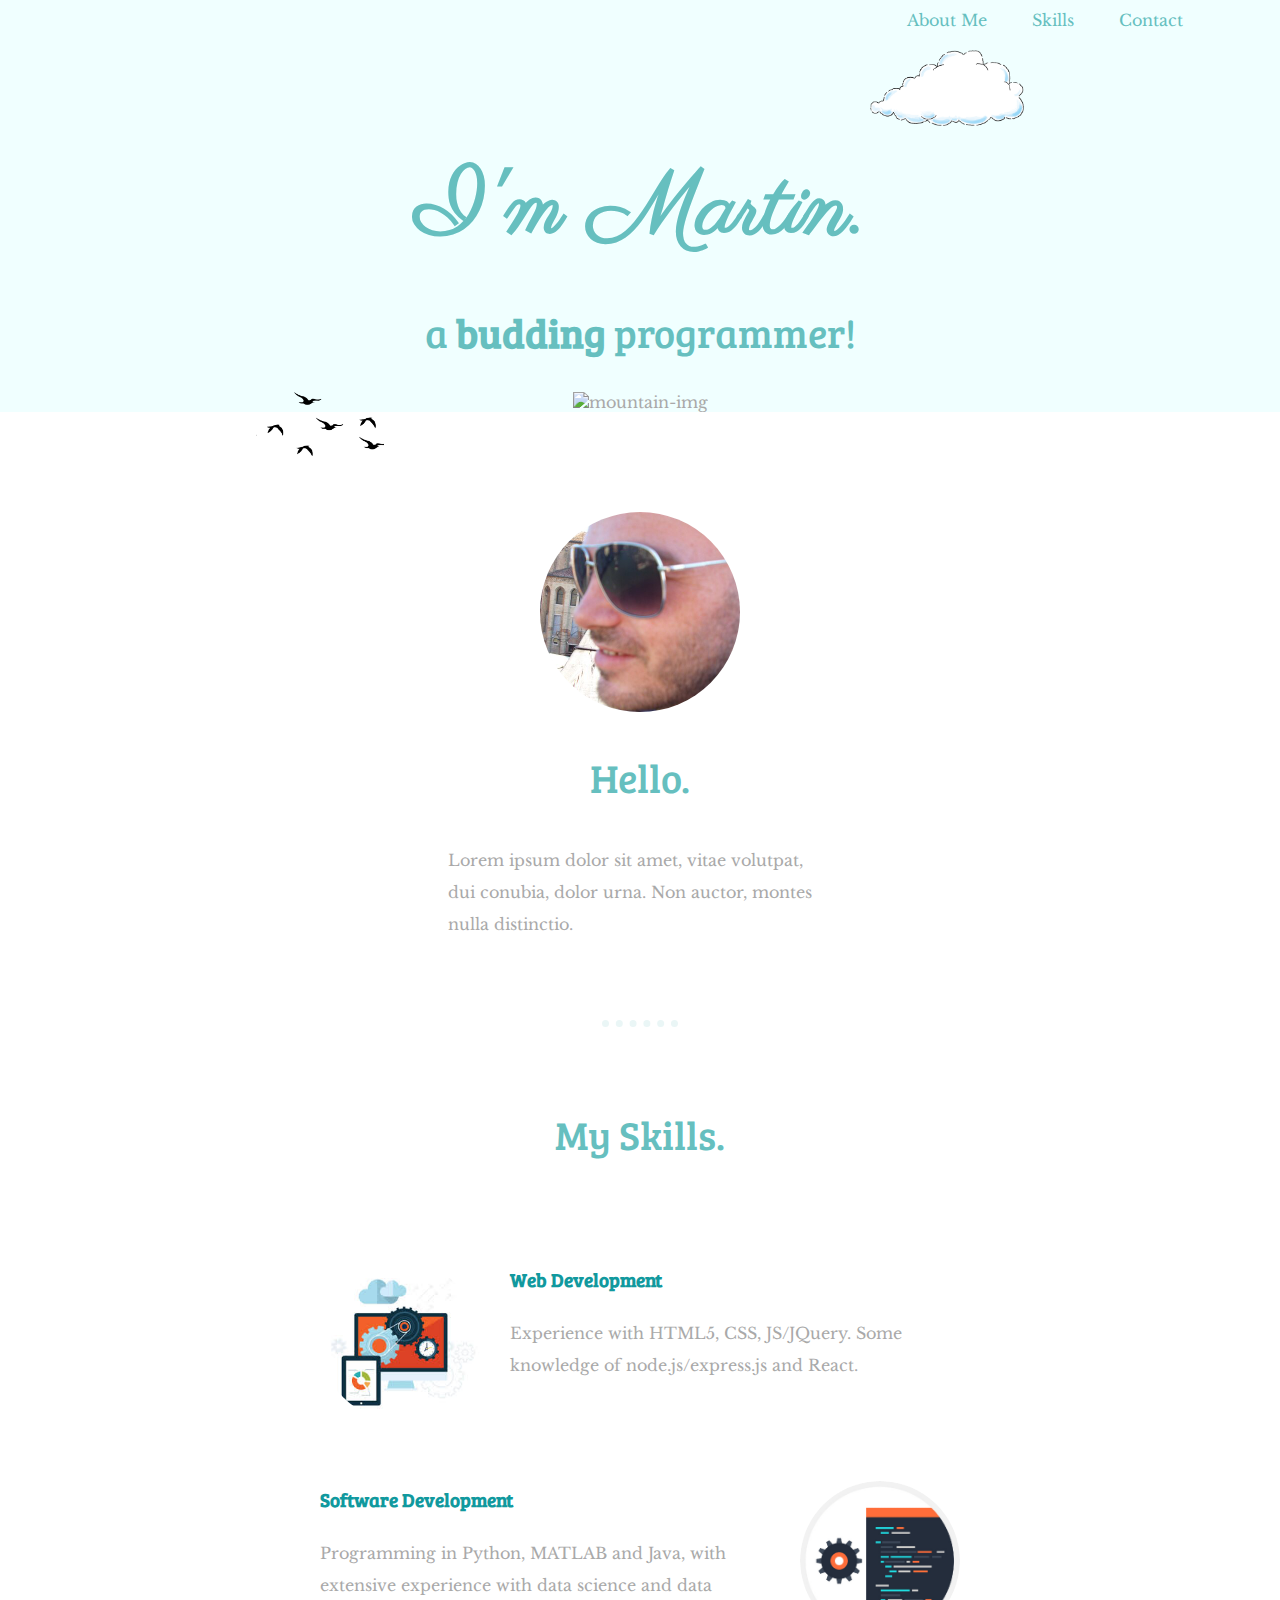
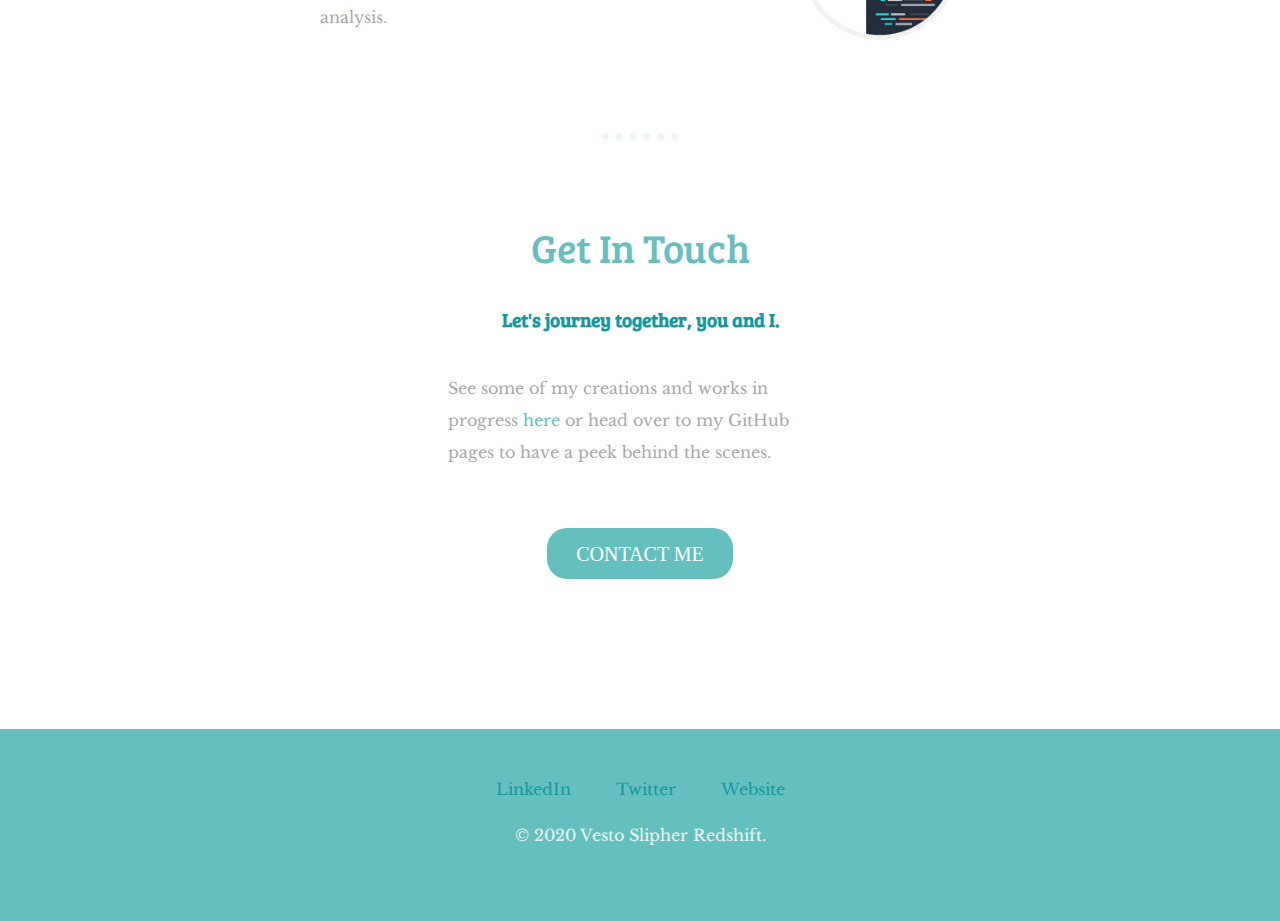
==== index.html @ 7022a762 "Add files via upload" ====
<!DOCTYPE html>
<html lang="en" dir="ltr">

<head>
  <meta charset="utf-8">
  <title>Martin's Lab</title>
  <link rel="stylesheet" href="css/styles.css">
  <link rel="icon" href="favicon.ico">
  <link href="https://fonts.googleapis.com/css2?family=Bree+Serif&family=Libre+Baskerville&family=Parisienne&display=swap" rel="stylesheet">
</head>

<body>
  <div class="top-container">
    <div class="navbar">
      <a href="#profile">About Me</a>
      <a href="#skills">Skills</a>
      <a href="#contact-me">Contact</a></div>
    <img class="top-cloud" src="Images/w_cloud.png" alt="cloud-img">
    <h1>I'm Martin.</h1>
    <h2> a <span><strong>budding</strong></span> programmer!</h2>
    <img class="bottom-cloud" src="Images/birds.png" alt="cloud-img">
    <img class="tree" src="Images/green-tree.png" alt="mountain-img">
  </div>
  <div class="middle-container">
    <div id="profile">
      <img class="circ" src="Images/profile.jpeg" alt="profile-img">
      <h2>Hello.</h2>
      <p class="intro">Lorem ipsum dolor sit amet, vitae volutpat, dui conubia, dolor urna. Non auctor, montes nulla distinctio.</p>
    </div>
    <hr>
    <div id="skills">
      <h2>My Skills.</h2>
      <div class="skill-row">
        <img class="chill" src="Images/web.jpg" alt="">
        <h3>Web Development</h3>
        <p>Experience with HTML5, CSS, JS/JQuery. Some knowledge of node.js/express.js and React.</p>
      </div>
      <div class="skill-row">
        <img class="comp" src="Images/code.png" alt="">
        <h3>Software Development</h3>
        <p>Programming in Python, MATLAB and Java, with extensive experience with data science and data analysis.</p>
      </div>
    </div>
    <hr>
    <div id="contact-me">
      <h2>Get In Touch</h2>
      <h3>Let's journey together, you and I.</h3>
      <p class="intro">See some of my creations and works in progress <a class="website" href="">here</a> or head over to my GitHub pages to have a peek behind the scenes.</p>
      <a class="btn" href="mailto:vsredshift@gmail.com">CONTACT ME</a>
    </div>
  </div>


  <div class="bottom-container">
    <a class="footer-link" href="https://www.linkedin.com/">LinkedIn</a>
    <a class="footer-link" href="https://twitter.com/">Twitter</a>
    <a class="footer-link" href="https://www.appbrewery.co/">Website</a>
    <p class="footer">© 2020 Vesto Slipher Redshift.</p>
  </div>

</body>

</html>
---- css/styles.css ----
body {
  color: #40514E;
  margin: 0;
  text-align: center;
  font-family: 'Libre Baskerville', serif;
  color: darkgrey;
}

h1 {
  color: #66BFBF;
  font-size: 5.63rem;
  margin: 50px auto 0 auto;
  font-family: 'Parisienne', cursive;
}

h2 {
  color: #66BFBF;
  font-family: 'Bree Serif', serif;
  font-size: 2.5rem;
  font-weight: normal;
}

h3 {
  color: #11999E;
  font-family: 'Bree Serif', serif;
}

a {
  text-decoration: none;
  color:  #66BFBF;
  font-family: 'Libre Baskerville', serif;
}

p {
  line-height: 2;
}
hr {
  border-style: none;
  border-top-style: dotted;
  border-color: #EAF6F6;
  border-width: 7.5px;
  height: 0;
  margin: 80px auto;
  width: 6%;
}

.btn {
   border-radius: 20px;
   height: 0;
   line-height: 0;
   color: #FFFFFF;
   font-family: serif;
   width: 135px;
   font-size: 20px;
   font-weight: 100;
   padding: 2%;
   background-color: #66BFBF;
   text-decoration: none;
   display: inline-block;
   cursor: pointer;
   text-align: center;
   margin-bottom: 50PX;
}

.btn:hover {
  opacity: 60%;
}

.navbar {
  position: absolute;
  right: 6%;
  top: 10px;
}
.navbar a {
  padding: 20px;
}

.navbar a:hover {
  color: grey;
}

.top-container {
  /*background-color: #EAF6F6;*/
  background-color: azure;
  margin-left: 0;
  margin-top: 0;
  margin-right: 0;
  padding-top: 100px;
  position: relative;
}

.middle-container {
  margin: 100px 0;
}

.bottom-container {
  background-color: #66BFBF;
  margin-top: 50px;
  padding-top: 50px;
  padding-bottom: 50px;
}

.footer-link {
  color: #11999E;
  margin: 20px 20px;
  text-decoration: none;
}

.footer {
  color: #EAF6F6;
  margin: 20px auto;
}

.tree {
  width: 20%;

}

.bottom-cloud {
  position: absolute;
  left: 20%;
  width: 10%;
}

.top-cloud {
  position: absolute;
  right: 20%;
  top: 50px;
  width: 12%;
}

.circ {
  border-radius: 100%;
  width: 200px;
}

.chill {
  border-radius: 100%;
  float: left;
  margin-right: 30px;
  width: 25%;
}

.comp {
  border-radius: 100%;
  float: right;
  margin-left: 30px;
  width: 25%;
}

.intro {
  margin: 40px auto 60px;
  text-align: left;
  width: 30%;
}

.skill-row {
  line-height: 2;
  margin: 100px auto;
  text-align: left;
  width: 50%;
}
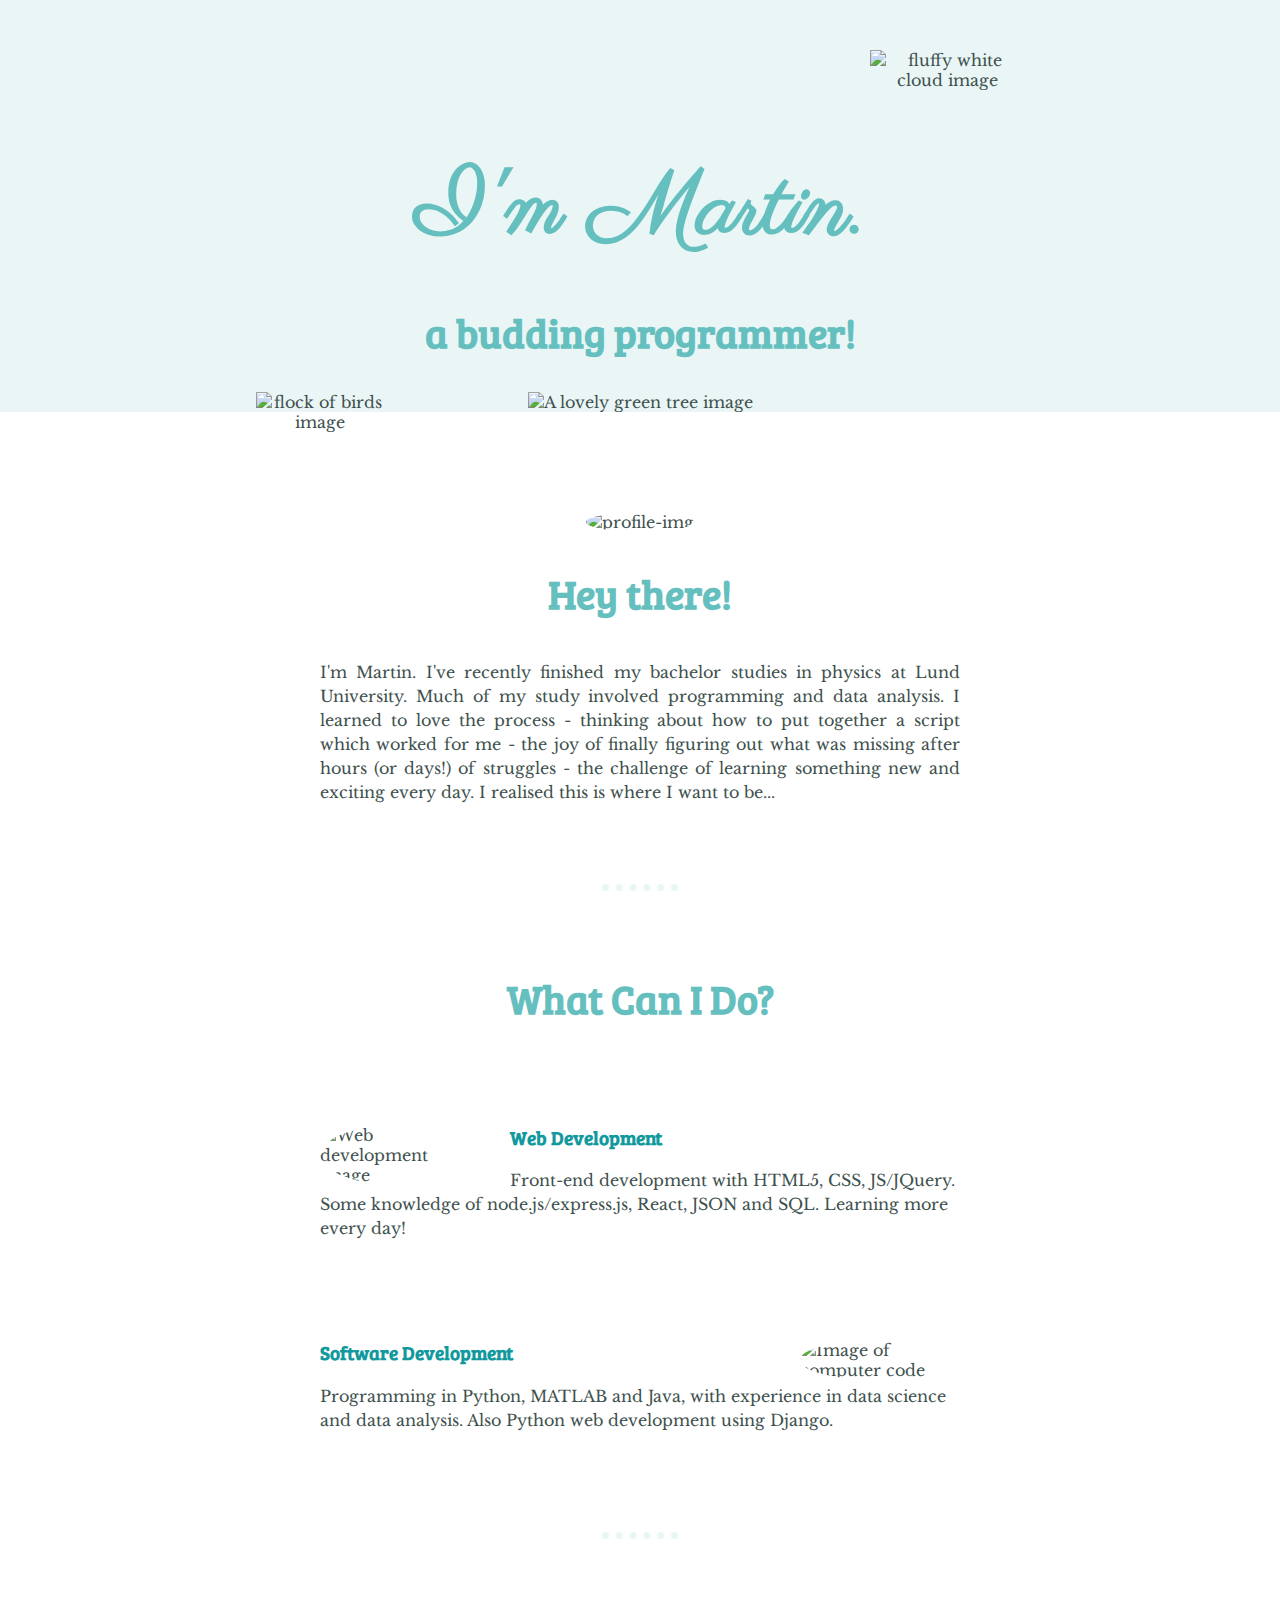
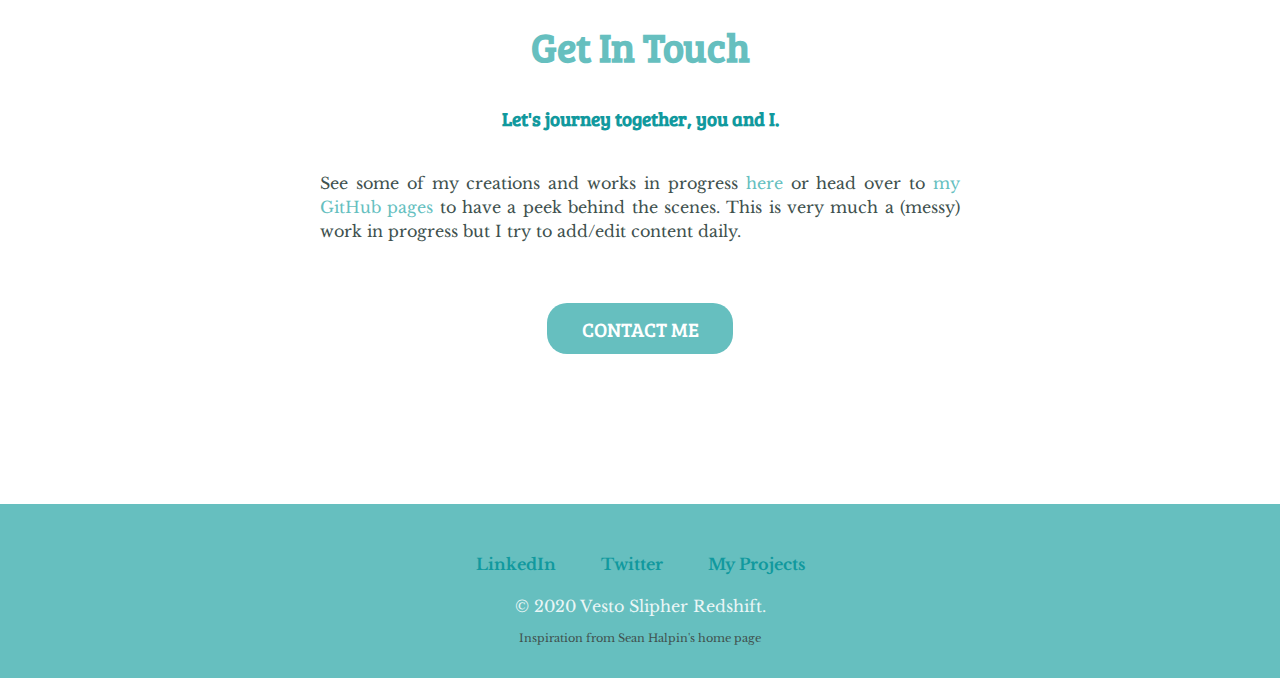
==== commit bc234ac4: "Updated index.html and css" ====
--- a/index.html
+++ b/index.html
@@ -2,60 +2,82 @@
 <html lang="en" dir="ltr">
 
 <head>
+  <meta name="viewport" content="width=device-width, initial-scale=1.0">
   <meta charset="utf-8">
   <title>Martin's Lab</title>
+  <link rel="icon" href="favicon.ico">
+
+  <!-- Styles -->
   <link rel="stylesheet" href="css/styles.css">
-  <link rel="icon" href="favicon.ico">
   <link href="https://fonts.googleapis.com/css2?family=Bree+Serif&family=Libre+Baskerville&family=Parisienne&display=swap" rel="stylesheet">
+
+  <!-- Font Awesome -->
+  <script src="https://kit.fontawesome.com/97c1963ab0.js" crossorigin="anonymous"></script>
 </head>
 
 <body>
   <div class="top-container">
-    <div class="navbar">
-      <a href="#profile">About Me</a>
-      <a href="#skills">Skills</a>
-      <a href="#contact-me">Contact</a></div>
-    <img class="top-cloud" src="Images/w_cloud.png" alt="cloud-img">
+    <img class="top-cloud" src="images/w_cloud.png" alt="fluffy white cloud image">
     <h1>I'm Martin.</h1>
     <h2> a <span><strong>budding</strong></span> programmer!</h2>
-    <img class="bottom-cloud" src="Images/birds.png" alt="cloud-img">
-    <img class="tree" src="Images/green-tree.png" alt="mountain-img">
+    <img class="birds" src="images/birds.png" alt="flock of birds image">
+    <img class="tree" src="images/green-tree.png" alt="A lovely green tree image">
   </div>
+
   <div class="middle-container">
     <div id="profile">
-      <img class="circ" src="Images/profile.jpeg" alt="profile-img">
-      <h2>Hello.</h2>
-      <p class="intro">Lorem ipsum dolor sit amet, vitae volutpat, dui conubia, dolor urna. Non auctor, montes nulla distinctio.</p>
+      <img class="circ" src="images/profile.jpeg" alt="profile-img">
+      <h2>Hey there!</h2>
+      <p class="text">I'm Martin. I've recently finished my bachelor studies in
+        physics at Lund University. Much of my study involved programming and
+        data analysis. I learned to love the process - thinking about how to put
+        together a script which worked for me - the joy of finally figuring out what
+        was missing after hours (or days!) of struggles - the challenge of learning
+        something new and exciting every day. I realised this is where I want to be... </p>
     </div>
+
     <hr>
+
     <div id="skills">
-      <h2>My Skills.</h2>
+      <h2>What Can I Do?</h2>
+
       <div class="skill-row">
-        <img class="chill" src="Images/web.jpg" alt="">
+        <img class="skills-images development" src="images/web.jpg" alt="Web development image">
         <h3>Web Development</h3>
-        <p>Experience with HTML5, CSS, JS/JQuery. Some knowledge of node.js/express.js and React.</p>
+        <p class="web-dev">Front-end development with HTML5, CSS, JS/JQuery. Some knowledge of
+          node.js/express.js, React, JSON and SQL. Learning more every day!</p>
       </div>
+
       <div class="skill-row">
-        <img class="comp" src="Images/code.png" alt="">
+        <img class="skills-images code" src="images/code.png" alt="Image of computer code">
         <h3>Software Development</h3>
-        <p>Programming in Python, MATLAB and Java, with extensive experience with data science and data analysis.</p>
+        <p>Programming in Python, MATLAB and Java, with experience in
+          data science and data analysis. Also Python web development using Django.</p>
       </div>
+
     </div>
+
     <hr>
+
     <div id="contact-me">
       <h2>Get In Touch</h2>
       <h3>Let's journey together, you and I.</h3>
-      <p class="intro">See some of my creations and works in progress <a class="website" href="">here</a> or head over to my GitHub pages to have a peek behind the scenes.</p>
-      <a class="btn" href="mailto:vsredshift@gmail.com">CONTACT ME</a>
+      <p class="text">See some of my creations and works in progress
+        <a class="website" href="projects.html">here</a>
+        or head over to <a class="website" target="_blank" href="https://github.com/vsredshift">my GitHub pages</a>
+        <i class="fas fa-external-link-alt external-link"></i> to have a peek behind the scenes. This is very much a (messy) work in progress but
+        I try to add/edit content daily.</p>
+      <a class="button" href="mailto:vsredshift@gmail.com">CONTACT ME</a>
     </div>
   </div>
 
 
   <div class="bottom-container">
-    <a class="footer-link" href="https://www.linkedin.com/">LinkedIn</a>
-    <a class="footer-link" href="https://twitter.com/">Twitter</a>
-    <a class="footer-link" href="https://www.appbrewery.co/">Website</a>
+    <a class="footer-link" href="https://www.linkedin.com/in/vsredshift">LinkedIn</a>
+    <a class="footer-link" href="https://twitter.com/VestoSlipherRed">Twitter</a>
+    <a class="footer-link" href="projects.html">My Projects</a>
     <p class="footer">© 2020 Vesto Slipher Redshift.</p>
+    <p class="attribution">Inspiration from Sean Halpin's <a class="attribution" target="_blank" href="http://seanhalpin.io/">home page</a></p>
   </div>
 
 </body>
--- a/css/styles.css
+++ b/css/styles.css
@@ -1,9 +1,8 @@
 body {
   color: #40514E;
+  font-family: 'Libre Baskerville', serif;
   margin: 0;
   text-align: center;
-  font-family: 'Libre Baskerville', serif;
-  color: darkgrey;
 }
 
 h1 {
@@ -17,7 +16,6 @@
   color: #66BFBF;
   font-family: 'Bree Serif', serif;
   font-size: 2.5rem;
-  font-weight: normal;
 }
 
 h3 {
@@ -25,15 +23,11 @@
   font-family: 'Bree Serif', serif;
 }
 
-a {
-  text-decoration: none;
-  color:  #66BFBF;
-  font-family: 'Libre Baskerville', serif;
+p {
+  line-height: 1.5;
 }
 
-p {
-  line-height: 2;
-}
+
 hr {
   border-style: none;
   border-top-style: dotted;
@@ -44,47 +38,11 @@
   width: 6%;
 }
 
-.btn {
-   border-radius: 20px;
-   height: 0;
-   line-height: 0;
-   color: #FFFFFF;
-   font-family: serif;
-   width: 135px;
-   font-size: 20px;
-   font-weight: 100;
-   padding: 2%;
-   background-color: #66BFBF;
-   text-decoration: none;
-   display: inline-block;
-   cursor: pointer;
-   text-align: center;
-   margin-bottom: 50PX;
-}
 
-.btn:hover {
-  opacity: 60%;
-}
-
-.navbar {
-  position: absolute;
-  right: 6%;
-  top: 10px;
-}
-.navbar a {
-  padding: 20px;
-}
-
-.navbar a:hover {
-  color: grey;
-}
+/* Containers */
 
 .top-container {
-  /*background-color: #EAF6F6;*/
-  background-color: azure;
-  margin-left: 0;
-  margin-top: 0;
-  margin-right: 0;
+  background-color: #EAF6F6;
   padding-top: 100px;
   position: relative;
 }
@@ -97,26 +55,17 @@
   background-color: #66BFBF;
   margin-top: 50px;
   padding-top: 50px;
-  padding-bottom: 50px;
+  padding-bottom: 20px;
 }
 
-.footer-link {
-  color: #11999E;
-  margin: 20px 20px;
-  text-decoration: none;
-}
 
-.footer {
-  color: #EAF6F6;
-  margin: 20px auto;
-}
+/* Top Container */
 
 .tree {
   width: 20%;
-
 }
 
-.bottom-cloud {
+.birds {
   position: absolute;
   left: 20%;
   width: 10%;
@@ -129,34 +78,121 @@
   width: 12%;
 }
 
-.circ {
-  border-radius: 100%;
-  width: 200px;
-}
 
-.chill {
-  border-radius: 100%;
-  float: left;
-  margin-right: 30px;
-  width: 25%;
-}
-
-.comp {
-  border-radius: 100%;
-  float: right;
-  margin-left: 30px;
-  width: 25%;
-}
-
-.intro {
-  margin: 40px auto 60px;
-  text-align: left;
-  width: 30%;
-}
+/* Middle Container */
 
 .skill-row {
-  line-height: 2;
   margin: 100px auto;
   text-align: left;
   width: 50%;
 }
+
+.circ {
+  border-radius: 100%;
+  width: 168px;
+}
+
+.skills-images {
+  border-radius: 100%;
+  width: 25%;
+}
+
+.development {
+  float: left;
+  margin-right: 30px;
+}
+
+.code {
+  float: right;
+  margin-left: 30px;
+}
+
+.text {
+  margin: 40px auto 60px;
+  text-align: justify;
+  width: 50%;
+}
+
+.website {
+  text-decoration: none;
+  color: #66BFBF;
+}
+
+.website:hover {
+  color: #11999E;
+}
+
+.external-link {
+  position: relative;
+  bottom: 0.3rem;
+  right: 0.3rem;
+  color: #66BFBF;
+}
+
+.button {
+  background-color: #66BFBF;
+  border-radius: 20px;
+  color: #FFFFFF;
+  cursor: pointer;
+  display: inline-block;
+  font-family: 'Bree Serif', serif;
+  font-size: 20px;
+  line-height: 0;
+  margin-bottom: 50PX;
+  padding: 2%;
+  text-decoration: none;
+  width: 135px;
+}
+
+.btn:hover {
+  opacity: .60;
+}
+
+/* Footer */
+
+.footer-link {
+  color: #11999E;
+  font-weight: bold;
+  margin: 20px;
+  text-decoration: none;
+}
+
+.footer-link:hover {
+  color: #40514E;
+}
+
+.footer {
+  color: #EAF6F6;
+  margin: 20px auto 0;
+}
+
+.attribution {
+  color:#40514E;
+  font-size: 0.7rem;
+  text-decoration: none;
+}
+a.attribution:hover {
+  color: #EAF6F6;
+}
+
+
+/* Media Queries */
+
+@media screen and (max-width: 800px) {
+  body {
+    font-size: 14px;
+  }
+  
+  .text {
+    width: 80%;
+    text-align: left;
+  }
+
+  .skill-row {
+    width: 90%;
+  }
+
+  .web-dev {
+    padding-top: 15%;
+  }
+}
